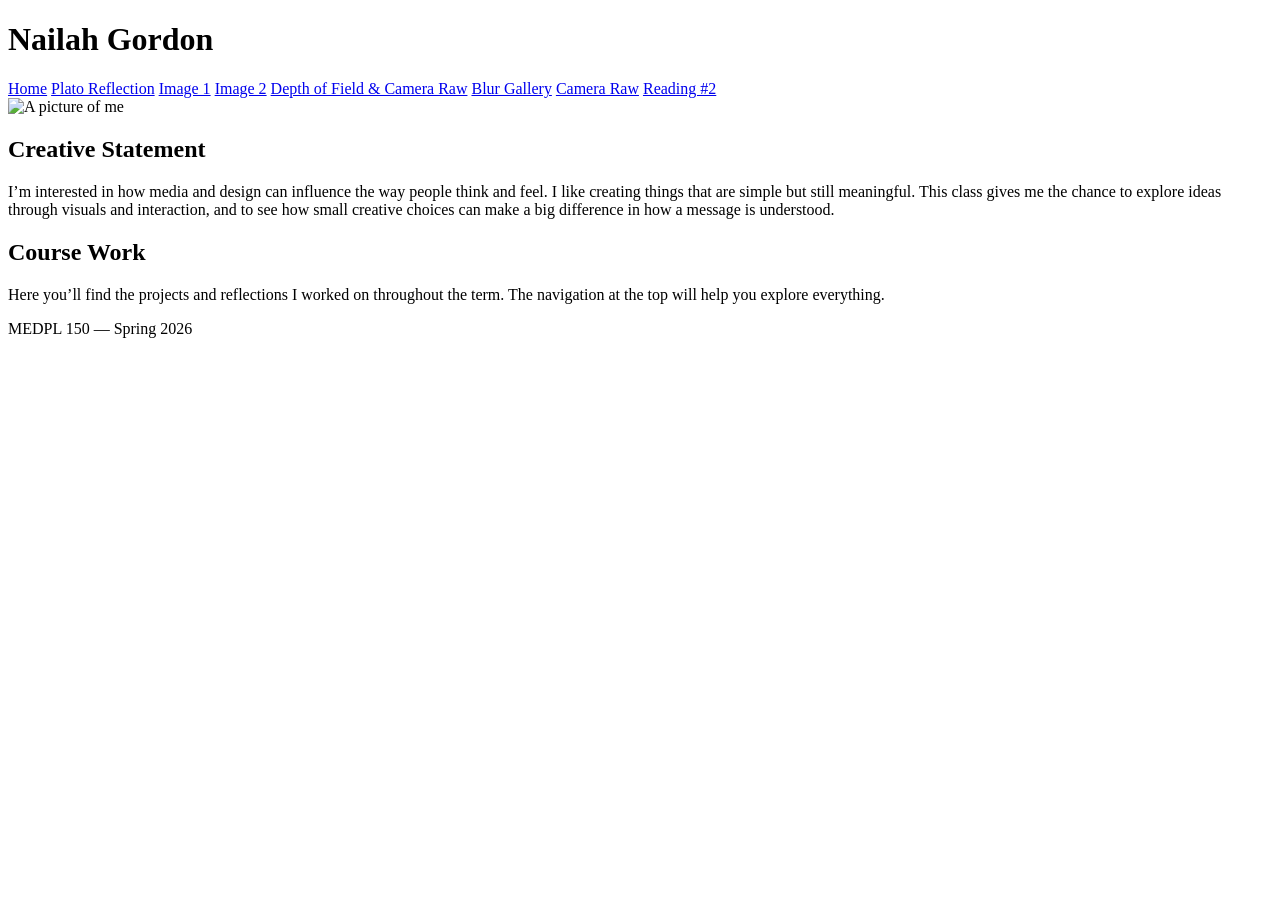
==== index.html @ 8854e25a "Update index.html" ====
<!DOCTYPE html>
<html lang="en">
<head>
    <meta charset="UTF-8">
    <title>Nailah Gordon – MEDPL 150</title>
    <link rel="stylesheet" href="style.css">
</head>
<body>

<header>
    <h1>Nailah Gordon</h1>
    <nav>
        <a href="index.html">Home</a>
        <a href="week1.html">Plato Reflection</a>
        <a href="image1.html">Image 1</a>
        <a href="image2.html">Image 2</a>
        <a href="depth.html">Depth of Field & Camera Raw</a>
        <a href="blur.html">Blur Gallery</a> 
        <a href="cameraraw.html">Camera Raw</a>
        <a href="reading2.html">Reading #2</a>
    </nav>
</header>

<main>
    <img src="/medpl150-class-website/headshot.jpg" alt="A picture of me" width="300">

    <h2>Creative Statement</h2>
    <p>
I’m interested in how media and design can influence the way people think and feel. 
      I like creating things that are simple but still meaningful. 
      This class gives me the chance to explore ideas through visuals and interaction, 
      and to see how small creative choices can make a big difference in how a message is understood.
    </p>

    <h2>Course Work</h2>
    <p>
        Here you’ll find the projects and reflections I worked on throughout the term. 
      The navigation at the top will help you explore everything.
    </p>
</main>

<footer>
    MEDPL 150 — Spring 2026
</footer>

</body>
</html>
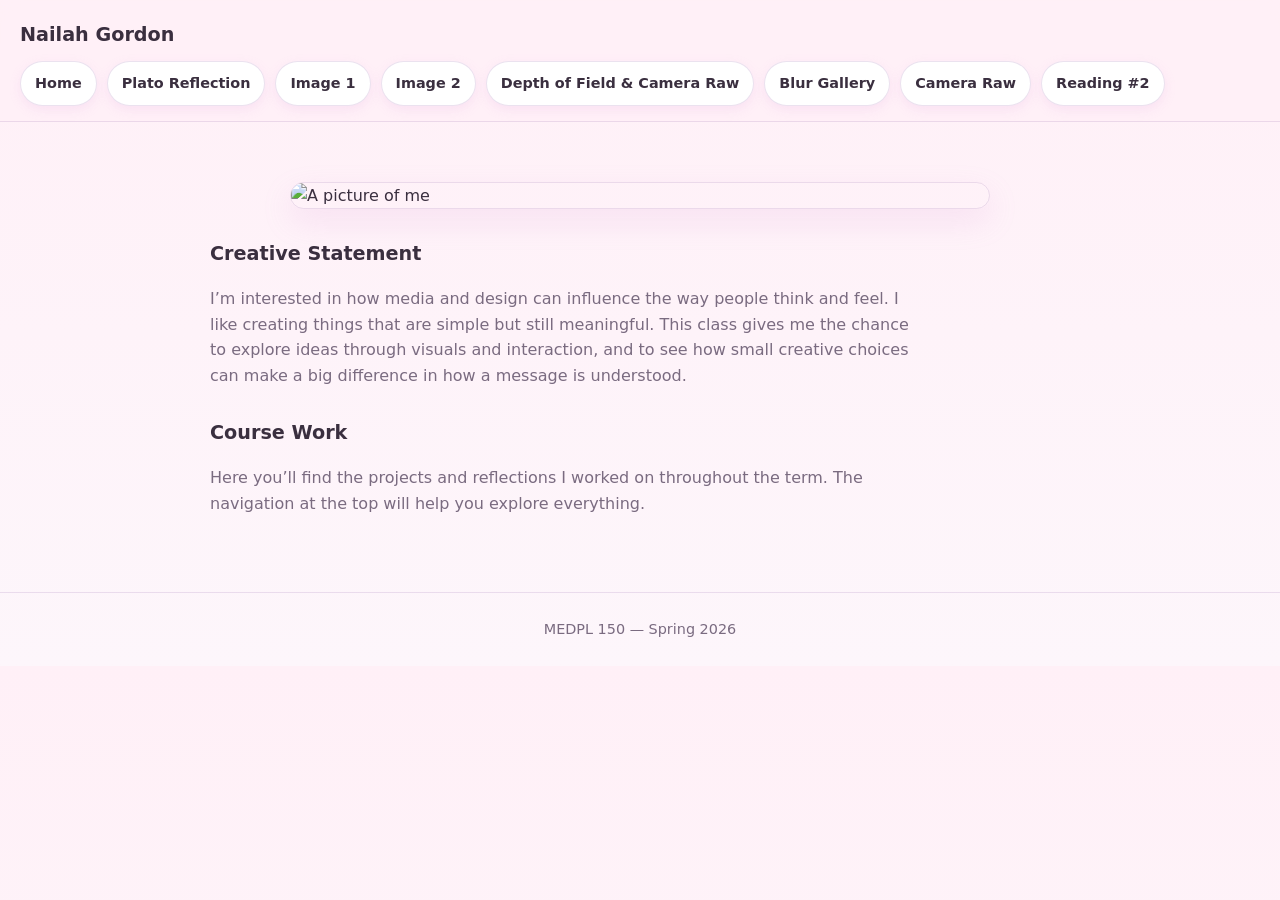
==== commit fdb78eff: "Update index.html" ====
--- a/index.html
+++ b/index.html
@@ -22,14 +22,14 @@
 </header>
 
 <main>
-    <img src="/medpl150-class-website/headshot.jpg" alt="A picture of me" width="300">
+    <img src="/nailah/headshot.jpg" alt="A picture of me" width="300">
 
     <h2>Creative Statement</h2>
     <p>
-I’m interested in how media and design can influence the way people think and feel. 
-      I like creating things that are simple but still meaningful. 
-      This class gives me the chance to explore ideas through visuals and interaction, 
-      and to see how small creative choices can make a big difference in how a message is understood.
+         I’m interested in how media and design can influence the way people think and feel. 
+         I like creating things that are simple but still meaningful. 
+        This class gives me the chance to explore ideas through visuals and interaction, 
+         and to see how small creative choices can make a big difference in how a message is understood.
     </p>
 
     <h2>Course Work</h2>
--- a/style.css
+++ b/style.css
@@ -0,0 +1,126 @@
+/* ===== Base Reset ===== */
+* { box-sizing: border-box; }
+
+:root{
+  --bg: #fdf6fb;
+  --panel: #ffffff;
+  --text: #3a2f3f;
+  --muted: #7a6b80;
+  --line: rgba(188, 160, 203, 0.3);
+  --accent: #d88ed8;
+  --accent2: #f7b2d9;
+  --shadow: 0 12px 30px rgba(216, 142, 216, 0.18);
+  --radius: 22px;
+}
+
+body{
+  margin: 0;
+  font-family: "Segoe UI", system-ui, -apple-system, sans-serif;
+  background: linear-gradient(180deg, #fff0f7 0%, #fdf6fb 100%);
+  color: var(--text);
+  line-height: 1.6;
+}
+
+/* ===== Header ===== */
+header{
+  position: sticky;
+  top: 0;
+  z-index: 10;
+  background: rgba(255, 240, 247, 0.9);
+  backdrop-filter: blur(10px);
+  border-bottom: 1px solid var(--line);
+}
+
+header h1{
+  margin: 0;
+  padding: 20px 20px 10px;
+  font-size: 1.2rem;
+  font-weight: 700;
+}
+
+/* ===== Navigation ===== */
+nav{
+  padding: 0 20px 15px;
+  display: flex;
+  gap: 10px;
+  flex-wrap: wrap;
+}
+
+nav a{
+  padding: 10px 14px;
+  border: 1px solid var(--line);
+  border-radius: 999px;
+  text-decoration: none;
+  color: var(--text);
+  font-weight: 600;
+  font-size: .9rem;
+  background: #ffffff;
+  box-shadow: 0 4px 12px rgba(216, 142, 216, 0.15);
+  transition: all .2s ease;
+}
+
+nav a:hover{
+  background: var(--accent2);
+  color: #ffffff;
+  transform: translateY(-2px);
+}
+
+/* ===== Main Layout ===== */
+main{
+  max-width: 900px;
+  margin: 0 auto;
+  padding: 40px 20px 60px;
+}
+
+h2{
+  margin-top: 30px;
+  margin-bottom: 10px;
+  font-size: 1.2rem;
+}
+
+p{
+  margin-bottom: 16px;
+  color: var(--muted);
+  max-width: 70ch;
+}
+
+/* ===== Images ===== */
+img{
+  max-width: 700px;
+  width: 100%;
+  height: auto;
+  display: block;
+  margin: 20px auto;
+  border-radius: var(--radius);
+  border: 1px solid var(--line);
+  box-shadow: var(--shadow);
+  transition: transform .3s ease;
+}
+
+img:hover{
+  transform: scale(1.02);
+}
+
+/* ===== Side-by-side layout ===== */
+.two{
+  display: grid;
+  grid-template-columns: 1fr 1fr;
+  gap: 20px;
+  margin: 20px 0;
+}
+
+/* ===== Footer ===== */
+footer{
+  border-top: 1px solid var(--line);
+  text-align: center;
+  padding: 25px;
+  font-size: .9rem;
+  color: var(--muted);
+}
+
+/* ===== Mobile ===== */
+@media (max-width: 720px){
+  .two{
+    grid-template-columns: 1fr;
+  }
+}
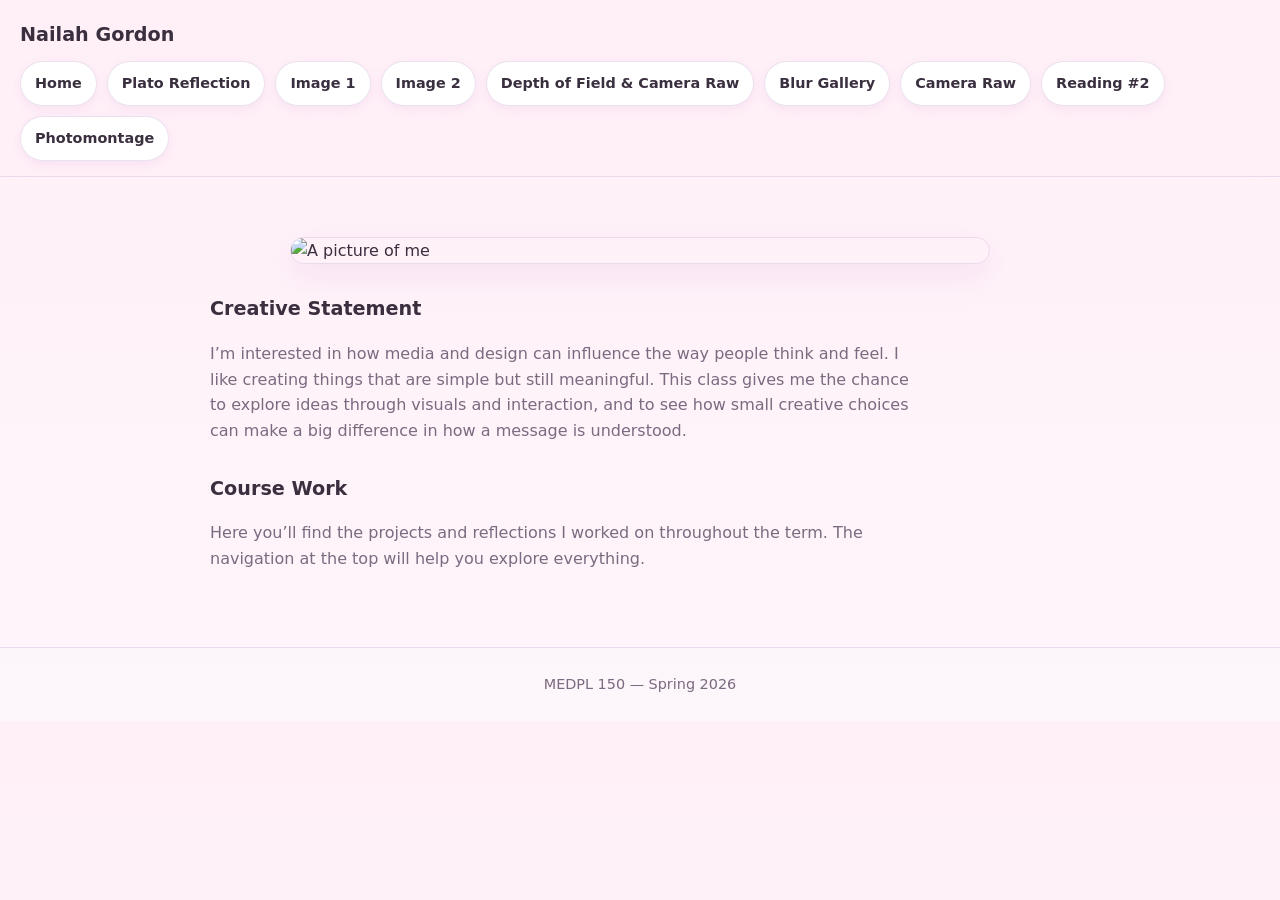
==== commit 7fde770e: "Update index.html" ====
--- a/index.html
+++ b/index.html
@@ -18,6 +18,7 @@
         <a href="blur.html">Blur Gallery</a> 
         <a href="cameraraw.html">Camera Raw</a>
         <a href="reading2.html">Reading #2</a>
+        <a href="photomontage.html">Photomontage</a>  
     </nav>
 </header>
 
--- a/style.css
+++ b/style.css
@@ -124,3 +124,26 @@
     grid-template-columns: 1fr;
   }
 }
+/* ===== Floating Back Button ===== */
+.back-home {
+  position: fixed;
+  bottom: 30px;
+  right: 30px;
+  background: #ffffff;
+  color: var(--text);
+  padding: 12px 18px;
+  border-radius: 999px;
+  text-decoration: none;
+  font-weight: 600;
+  font-size: 0.9rem;
+  border: 1px solid var(--line);
+  box-shadow: 0 6px 18px rgba(216, 142, 216, 0.25);
+  transition: all 0.25s ease;
+  z-index: 100;
+}
+
+.back-home:hover {
+  background: var(--accent2);
+  color: #ffffff;
+  transform: translateY(-3px);
+}
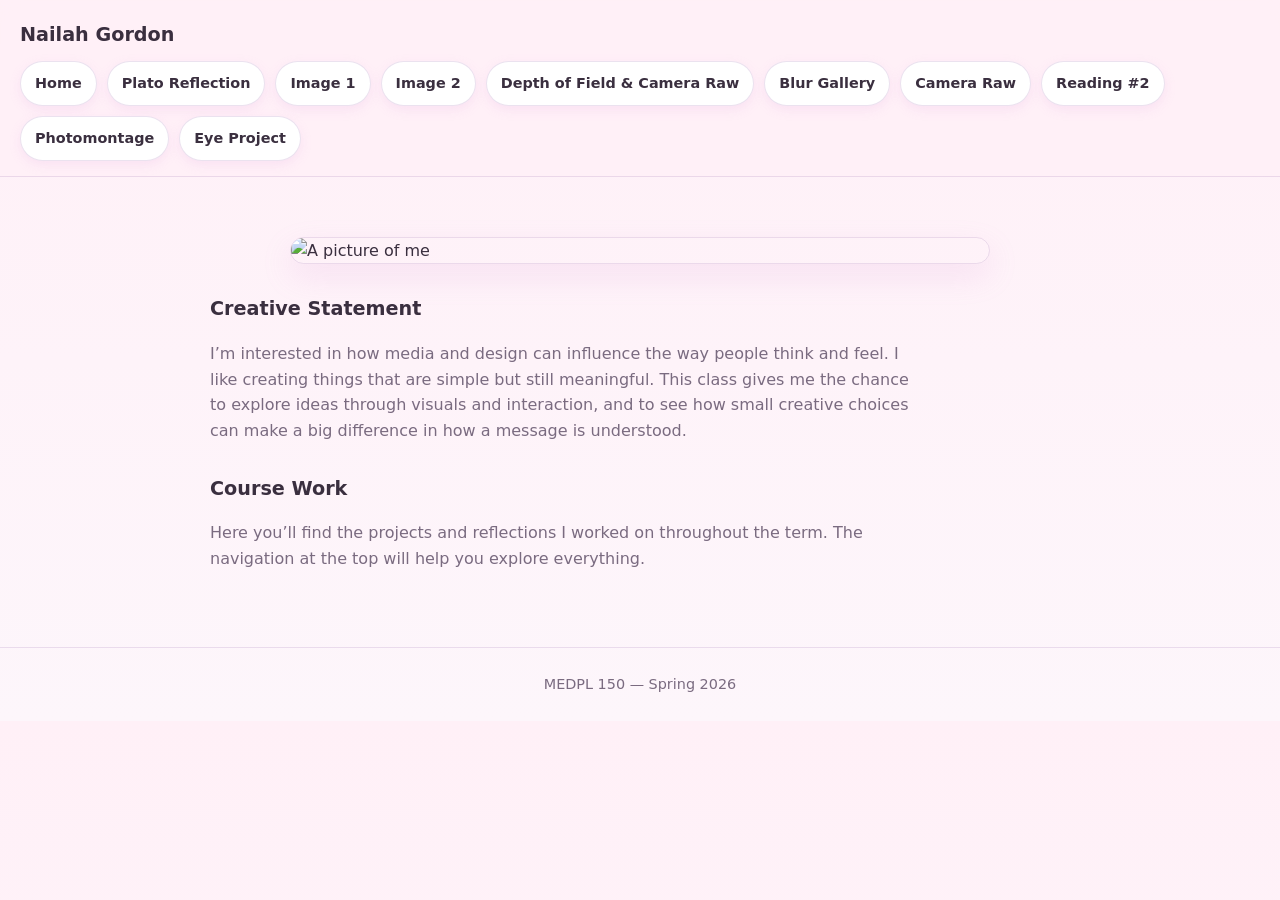
==== commit 1a651015: "Update index.html" ====
--- a/index.html
+++ b/index.html
@@ -18,7 +18,8 @@
         <a href="blur.html">Blur Gallery</a> 
         <a href="cameraraw.html">Camera Raw</a>
         <a href="reading2.html">Reading #2</a>
-        <a href="photomontage.html">Photomontage</a>  
+        <a href="photomontage.html">Photomontage</a>
+         <a href="eye.html">Eye Project</a>
     </nav>
 </header>
 
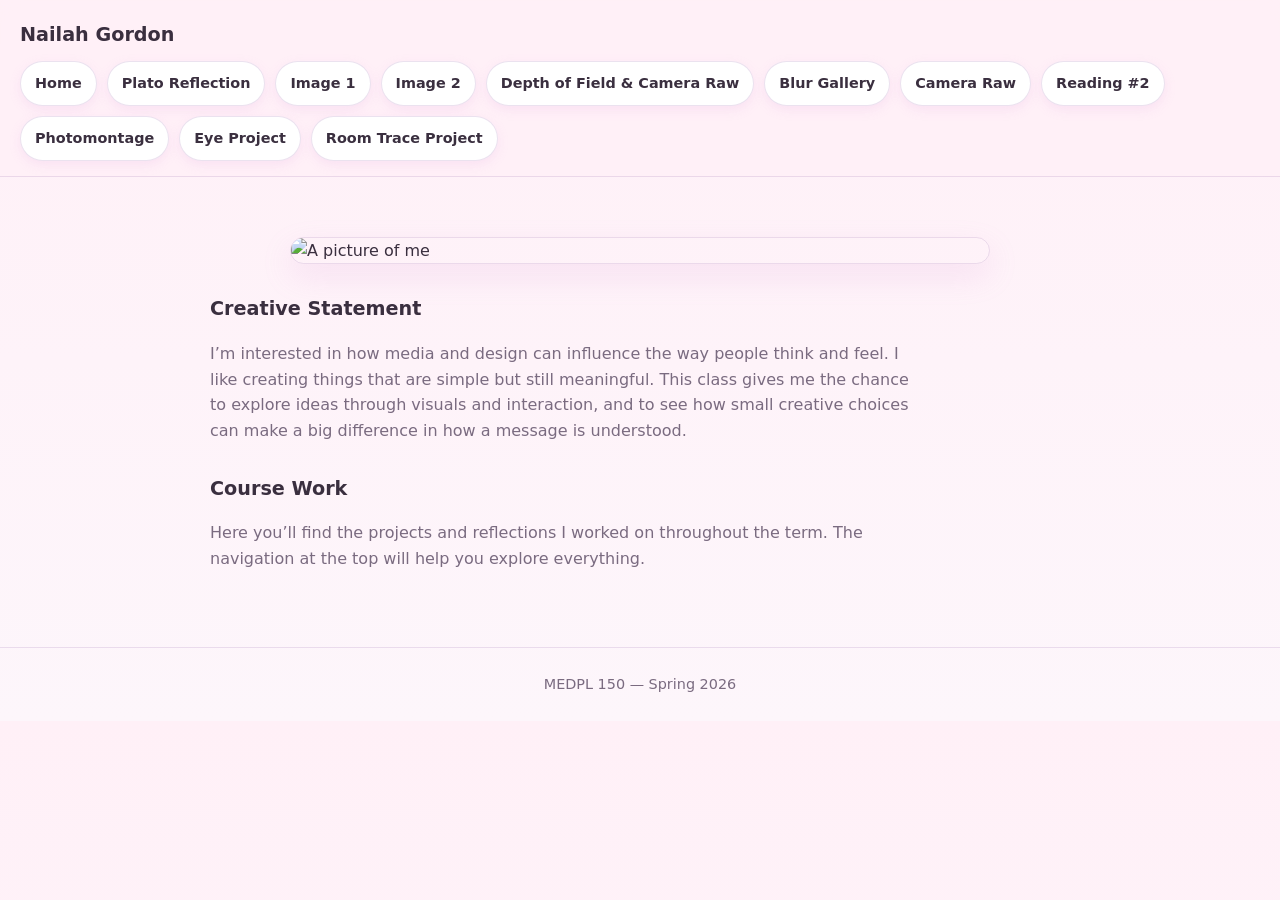
==== commit 139a99be: "Update index.html" ====
--- a/index.html
+++ b/index.html
@@ -20,6 +20,7 @@
         <a href="reading2.html">Reading #2</a>
         <a href="photomontage.html">Photomontage</a>
          <a href="eye.html">Eye Project</a>
+        <a href="room.html">Room Trace Project</a>  
     </nav>
 </header>
 
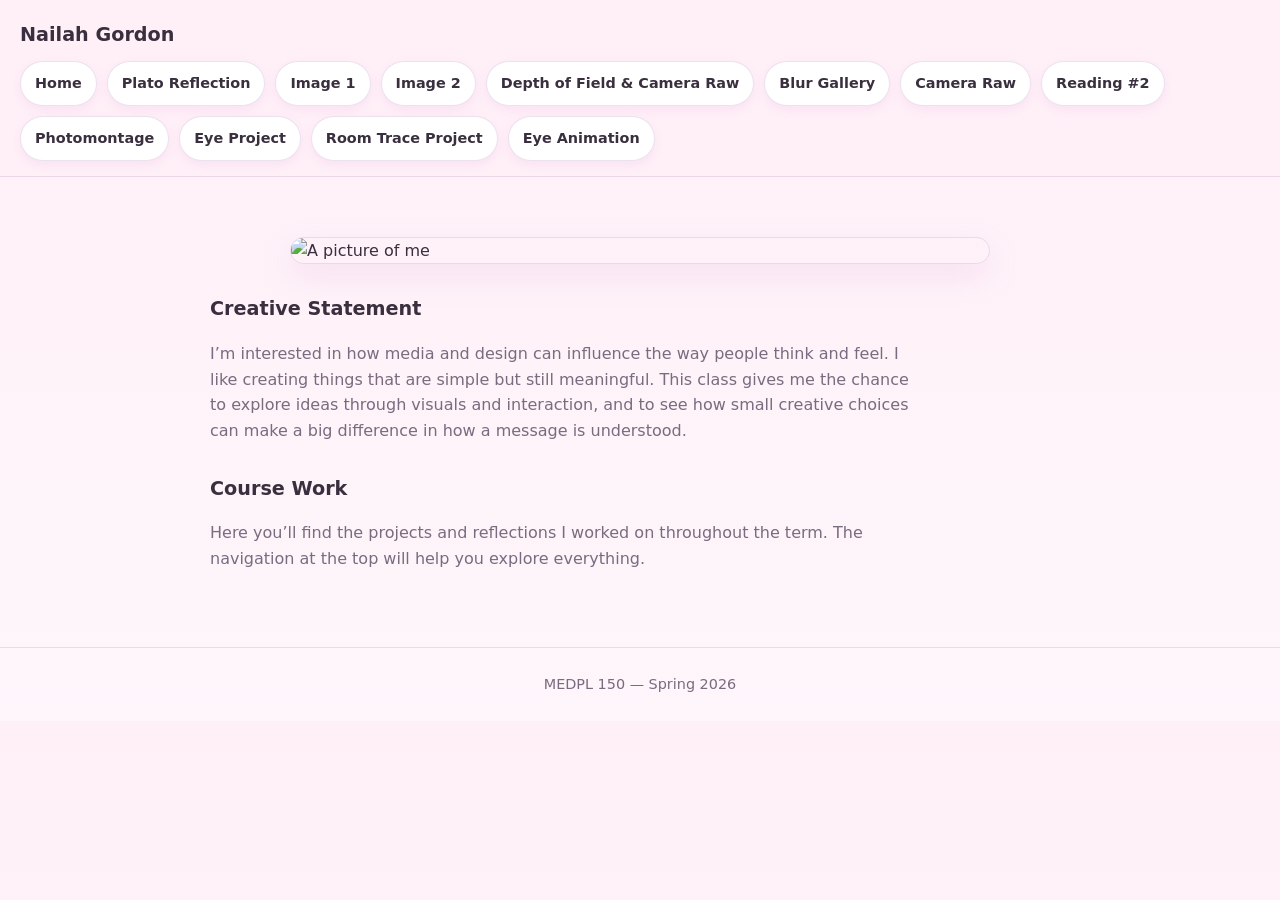
==== commit b3642d15: "Update index.html" ====
--- a/index.html
+++ b/index.html
@@ -20,7 +20,8 @@
         <a href="reading2.html">Reading #2</a>
         <a href="photomontage.html">Photomontage</a>
          <a href="eye.html">Eye Project</a>
-        <a href="room.html">Room Trace Project</a>  
+        <a href="room.html">Room Trace Project</a> 
+        <a href="animation.html">Eye Animation</a>
     </nav>
 </header>
 
